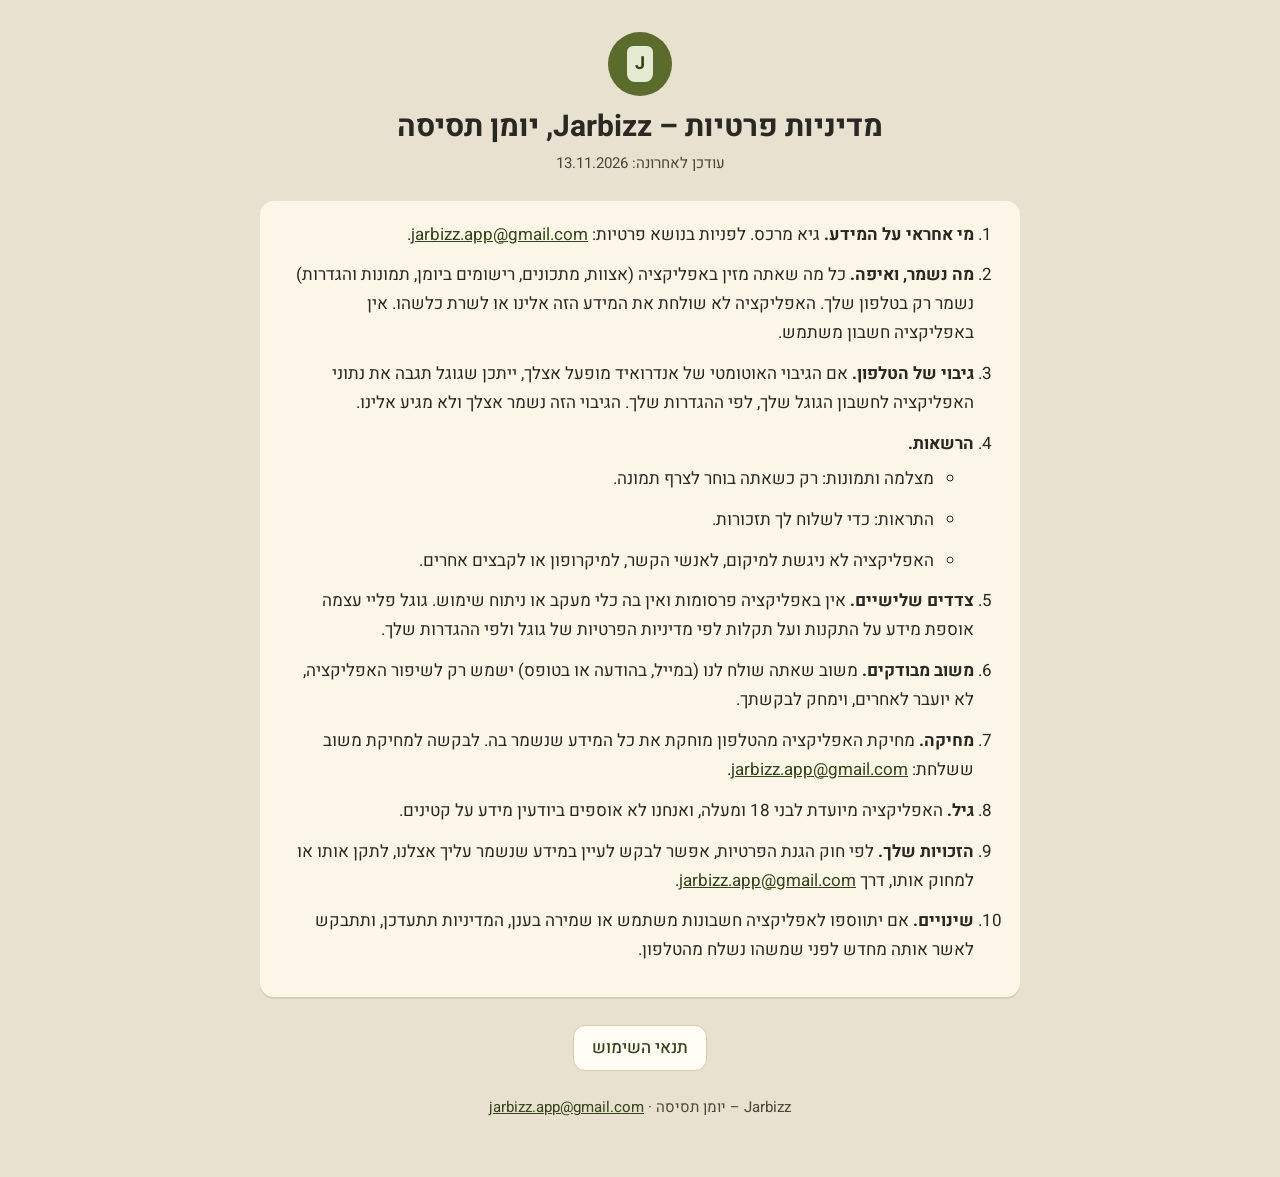
==== privacy.html @ 43392b6b "Add files via upload" ====
<!doctype html>
<html lang="he" dir="rtl">
<head>
<meta charset="utf-8">
<meta name="viewport" content="width=device-width, initial-scale=1">
<title>מדיניות פרטיות – Jarbizz, יומן תסיסה</title>
<link rel="preconnect" href="https://fonts.googleapis.com">
<link href="https://fonts.googleapis.com/css2?family=Heebo:wght@400;500;700&amp;display=swap" rel="stylesheet">
<link rel="stylesheet" href="style.css">
</head>
<body>
<main>
<header>
  <div class="logo" aria-hidden="true"><span>J</span></div>
  <h1>מדיניות פרטיות – Jarbizz, יומן תסיסה</h1>
  <p class="updated">עודכן לאחרונה: 13.11.2026</p>
</header>

<div class="card">
<ol>
  <li><strong>מי אחראי על המידע.</strong> גיא מרכס. לפניות בנושא פרטיות: <a href="mailto:jarbizz.app@gmail.com" dir="ltr">jarbizz.app@gmail.com</a>.</li>
  <li><strong>מה נשמר, ואיפה.</strong> כל מה שאתה מזין באפליקציה (אצוות, מתכונים, רישומים ביומן, תמונות והגדרות) נשמר רק בטלפון שלך. האפליקציה לא שולחת את המידע הזה אלינו או לשרת כלשהו. אין באפליקציה חשבון משתמש.</li>
  <li><strong>גיבוי של הטלפון.</strong> אם הגיבוי האוטומטי של אנדרואיד מופעל אצלך, ייתכן שגוגל תגבה את נתוני האפליקציה לחשבון הגוגל שלך, לפי ההגדרות שלך. הגיבוי הזה נשמר אצלך ולא מגיע אלינו.</li>
  <li><strong>הרשאות.</strong>
    <ul>
      <li>מצלמה ותמונות: רק כשאתה בוחר לצרף תמונה.</li>
      <li>התראות: כדי לשלוח לך תזכורות.</li>
      <li>האפליקציה לא ניגשת למיקום, לאנשי הקשר, למיקרופון או לקבצים אחרים.</li>
    </ul>
  </li>
  <li><strong>צדדים שלישיים.</strong> אין באפליקציה פרסומות ואין בה כלי מעקב או ניתוח שימוש. גוגל פליי עצמה אוספת מידע על התקנות ועל תקלות לפי מדיניות הפרטיות של גוגל ולפי ההגדרות שלך.</li>
  <li><strong>משוב מבודקים.</strong> משוב שאתה שולח לנו (במייל, בהודעה או בטופס) ישמש רק לשיפור האפליקציה, לא יועבר לאחרים, וימחק לבקשתך.</li>
  <li><strong>מחיקה.</strong> מחיקת האפליקציה מהטלפון מוחקת את כל המידע שנשמר בה. לבקשה למחיקת משוב ששלחת: <a href="mailto:jarbizz.app@gmail.com" dir="ltr">jarbizz.app@gmail.com</a>.</li>
  <li><strong>גיל.</strong> האפליקציה מיועדת לבני 18 ומעלה, ואנחנו לא אוספים ביודעין מידע על קטינים.</li>
  <li><strong>הזכויות שלך.</strong> לפי חוק הגנת הפרטיות, אפשר לבקש לעיין במידע שנשמר עליך אצלנו, לתקן אותו או למחוק אותו, דרך <a href="mailto:jarbizz.app@gmail.com" dir="ltr">jarbizz.app@gmail.com</a>.</li>
  <li><strong>שינויים.</strong> אם יתווספו לאפליקציה חשבונות משתמש או שמירה בענן, המדיניות תתעדכן, ותתבקש לאשר אותה מחדש לפני שמשהו נשלח מהטלפון.</li>
</ol>
</div>

<nav><a href="terms.html">תנאי השימוש</a></nav>
<footer>Jarbizz – יומן תסיסה · <a href="mailto:jarbizz.app@gmail.com" dir="ltr">jarbizz.app@gmail.com</a></footer>
</main>
</body>
</html>
---- style.css ----
body {
  margin: 0; background: #E9E1CF; color: #2A2823;
  font-family: 'Heebo', Arial, sans-serif; font-size: 17px; line-height: 1.7;
}
main { max-width: 760px; margin: 0 auto; padding: 32px 20px 56px; }
header { text-align: center; margin-bottom: 24px; }
.logo {
  width: 64px; height: 64px; border-radius: 999px; background: #5B6B2E;
  display: inline-flex; align-items: center; justify-content: center;
}
.logo span {
  width: 26px; height: 36px; border-radius: 6px 6px 8px 8px; background: #E3EBD3; color: #33441A;
  display: flex; align-items: center; justify-content: center; font-size: 18px; font-weight: 700;
}
h1 { font-size: 30px; margin: 12px 0 4px; line-height: 1.3; }
.updated { color: #4A4538; font-size: 15px; margin: 0; }
.card { background: #FBF6E8; border-radius: 14px; padding: 20px 24px; box-shadow: 0 2px 0 #D8CBAE; }
ol { padding-inline-start: 22px; margin: 0; }
li { margin-bottom: 12px; }
li ul { margin-top: 6px; }
nav { display: flex; gap: 12px; justify-content: center; flex-wrap: wrap; margin-top: 28px; }
nav a {
  min-height: 44px; padding: 0 18px; border: 1.5px solid #D8CBAE; border-radius: 12px; background: #FFFDF4;
  display: inline-flex; align-items: center; color: #33441A; font-weight: 500; text-decoration: none;
}
footer { text-align: center; color: #4A4538; font-size: 15px; margin-top: 24px; }
a { color: #33441A; }
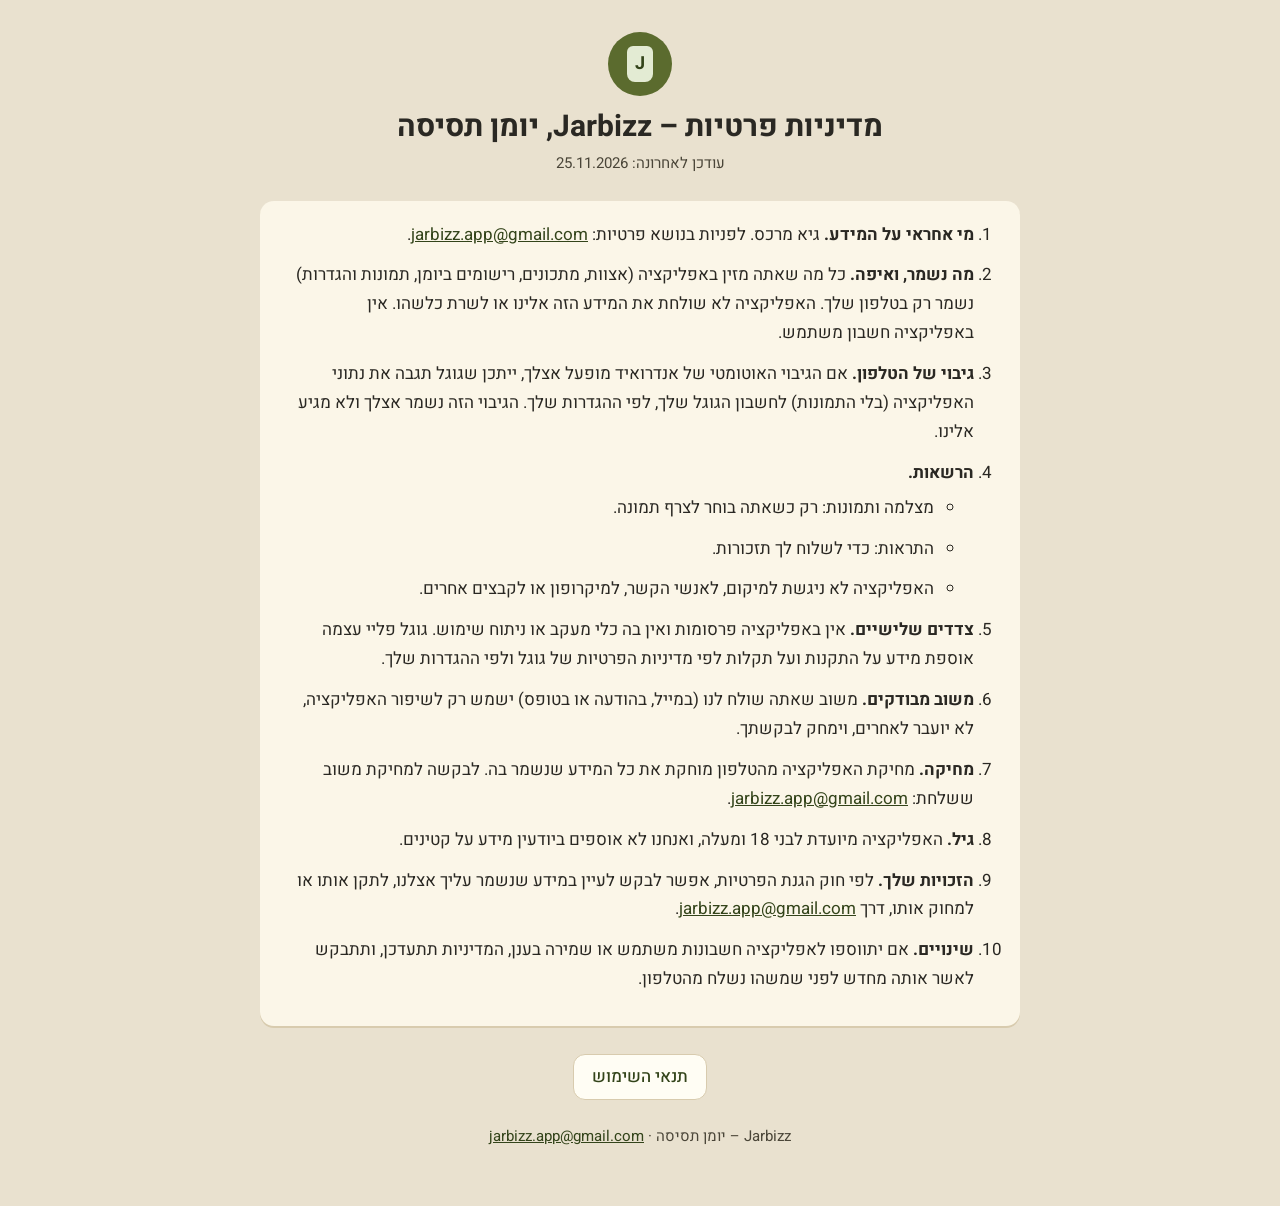
==== commit 3409305c: "Add files via upload" ====
--- a/privacy.html
+++ b/privacy.html
@@ -13,14 +13,14 @@
 <header>
   <div class="logo" aria-hidden="true"><span>J</span></div>
   <h1>מדיניות פרטיות – Jarbizz, יומן תסיסה</h1>
-  <p class="updated">עודכן לאחרונה: 13.11.2026</p>
+  <p class="updated">עודכן לאחרונה: 25.11.2026</p>
 </header>
 
 <div class="card">
 <ol>
   <li><strong>מי אחראי על המידע.</strong> גיא מרכס. לפניות בנושא פרטיות: <a href="mailto:jarbizz.app@gmail.com" dir="ltr">jarbizz.app@gmail.com</a>.</li>
   <li><strong>מה נשמר, ואיפה.</strong> כל מה שאתה מזין באפליקציה (אצוות, מתכונים, רישומים ביומן, תמונות והגדרות) נשמר רק בטלפון שלך. האפליקציה לא שולחת את המידע הזה אלינו או לשרת כלשהו. אין באפליקציה חשבון משתמש.</li>
-  <li><strong>גיבוי של הטלפון.</strong> אם הגיבוי האוטומטי של אנדרואיד מופעל אצלך, ייתכן שגוגל תגבה את נתוני האפליקציה לחשבון הגוגל שלך, לפי ההגדרות שלך. הגיבוי הזה נשמר אצלך ולא מגיע אלינו.</li>
+  <li><strong>גיבוי של הטלפון.</strong> אם הגיבוי האוטומטי של אנדרואיד מופעל אצלך, ייתכן שגוגל תגבה את נתוני האפליקציה (בלי התמונות) לחשבון הגוגל שלך, לפי ההגדרות שלך. הגיבוי הזה נשמר אצלך ולא מגיע אלינו.</li>
   <li><strong>הרשאות.</strong>
     <ul>
       <li>מצלמה ותמונות: רק כשאתה בוחר לצרף תמונה.</li>
